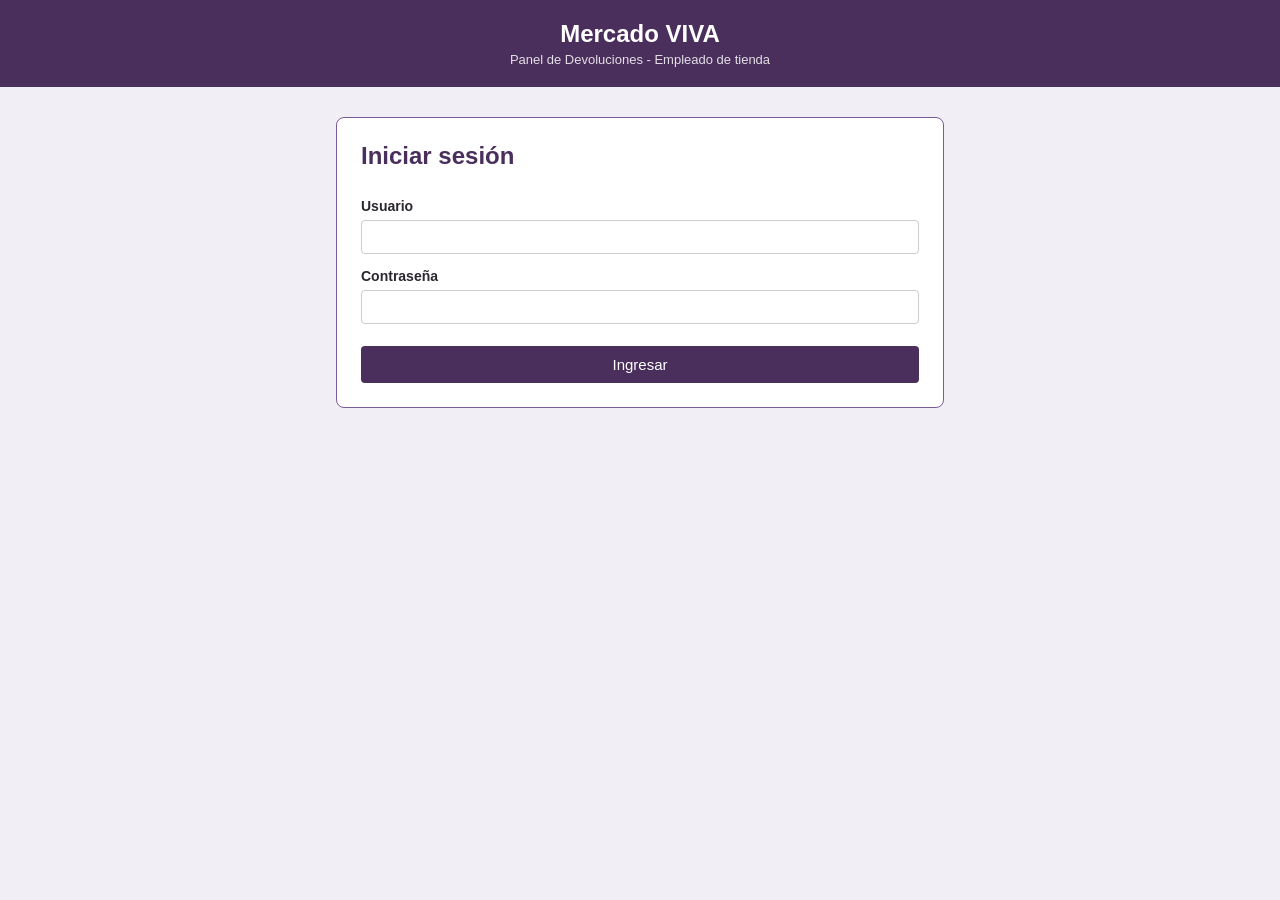
==== Frontend/panel.html @ c82de0e6 "Pagina de entrada, portal del cliente y metodo de pago en el panel" ====
<!DOCTYPE html>
<html lang="es">
<head>
  <meta charset="UTF-8">
  <meta name="viewport" content="width=device-width, initial-scale=1.0">
  <title>Mercado VIVA - Devoluciones</title>
  <link rel="stylesheet" href="css/styles.css">
</head>
<body>
  <header>
    <h1>Mercado VIVA</h1>
    <p>Panel de Devoluciones - Empleado de tienda</p>
  </header>

  <main>
    <section id="seccion-login" class="pantalla">
      <h2>Iniciar sesión</h2>
      <form id="form-login">
        <label for="login-username">Usuario</label>
        <input type="text" id="login-username" required>

        <label for="login-password">Contraseña</label>
        <input type="password" id="login-password" required>

        <button type="submit">Ingresar</button>
      </form>
      <p id="login-error" class="error" hidden></p>
    </section>

    <section id="seccion-buscar" class="pantalla" hidden>
      <div class="barra-superior">
        <span id="empleado-nombre"></span>
        <button id="btn-cerrar-sesion" type="button">Cerrar sesión</button>
      </div>
      <h2>Buscar orden</h2>
      <form id="form-buscar">
        <label for="buscar-numero-orden">Número de orden</label>
        <input type="text" id="buscar-numero-orden" placeholder="Ej: ORD-1001">

        <label for="buscar-documento">Documento del cliente</label>
        <input type="text" id="buscar-documento" placeholder="Ej: 123456789">

        <button type="submit">Buscar</button>
      </form>
      <p id="buscar-error" class="error" hidden></p>
    </section>

    <section id="seccion-registro" class="pantalla" hidden>
      <button id="btn-volver-buscar" type="button" class="link">&larr; Nueva búsqueda</button>
      <h2>Detalle de la orden</h2>
      <div id="detalle-orden"></div>

      <form id="form-devolucion" hidden>
        <h3>Registrar devolución</h3>
        <input type="hidden" id="devolucion-item-id">

        <label for="devolucion-motivo">Motivo</label>
        <textarea id="devolucion-motivo" required></textarea>

        <label for="devolucion-condicion">Condición del producto</label>
        <select id="devolucion-condicion" required>
          <option value="">Selecciona una opción</option>
          <option value="nuevo">Nuevo</option>
          <option value="abierto">Abierto</option>
          <option value="dañado">Dañado</option>
        </select>

        <div id="devolucion-mal-uso-wrapper" hidden>
          <label>
            <input type="checkbox" id="devolucion-mal-uso">
            El daño fue causado por mal uso del cliente
          </label>
        </div>

        <button type="submit">Confirmar devolución</button>
      </form>
      <p id="registro-error" class="error" hidden></p>
    </section>

    <section id="seccion-confirmacion" class="pantalla" hidden>
      <h2>Devolución registrada</h2>
      <div id="confirmacion-detalle" class="tarjeta"></div>
      <button id="btn-descargar-comprobante" type="button">Descargar comprobante</button>
      <button id="btn-nueva-devolucion" type="button">Registrar otra devolución</button>
    </section>
  </main>

  <script src="js/config.js"></script>
  <script src="js/app.js"></script>
</body>
</html>
---- Frontend/css/styles.css ----
:root {
  --color-primario: #4A2E5C;
  --color-secundario: #7A5C99;
  --color-fondo: #F1EEF5;
  --color-texto: #2B2630;
  --color-error: #b3261e;
}

* {
  box-sizing: border-box;
}

body {
  margin: 0;
  font-family: Calibri, Arial, sans-serif;
  background: var(--color-fondo);
  color: var(--color-texto);
}

header {
  background: var(--color-primario);
  color: white;
  padding: 20px;
  text-align: center;
}

header h1 {
  margin: 0;
  font-size: 24px;
}

header p {
  margin: 4px 0 0;
  font-size: 13px;
  opacity: 0.85;
}

main {
  max-width: 640px;
  margin: 30px auto;
  padding: 0 16px;
}

.pantalla {
  background: white;
  border: 1px solid var(--color-secundario);
  border-radius: 8px;
  padding: 24px;
}

h2 {
  color: var(--color-primario);
  margin-top: 0;
}

form {
  display: flex;
  flex-direction: column;
  gap: 6px;
}

label {
  font-weight: bold;
  font-size: 14px;
  margin-top: 8px;
}

input, select, textarea {
  padding: 8px;
  border: 1px solid #ccc;
  border-radius: 4px;
  font-size: 14px;
  font-family: inherit;
}

button {
  margin-top: 16px;
  padding: 10px;
  background: var(--color-primario);
  color: white;
  border: none;
  border-radius: 4px;
  font-size: 15px;
  cursor: pointer;
}

button:hover {
  background: var(--color-secundario);
}

button.link {
  background: none;
  color: var(--color-secundario);
  padding: 0;
  margin-bottom: 12px;
  text-align: left;
  text-decoration: underline;
}

.error {
  color: var(--color-error);
  font-weight: bold;
  margin-top: 12px;
}

.aviso {
  color: var(--color-error);
  font-size: 13px;
}

.barra-superior {
  display: flex;
  justify-content: space-between;
  align-items: center;
  margin-bottom: 16px;
  font-size: 14px;
}

.barra-superior button {
  margin: 0;
  padding: 6px 12px;
  font-size: 13px;
}

.item-orden {
  border: 1px solid #ddd;
  border-radius: 6px;
  padding: 12px;
  margin-bottom: 10px;
}

.item-orden button {
  margin-top: 8px;
}

.tarjeta {
  background: var(--color-fondo);
  border-radius: 6px;
  padding: 16px;
}

.selector-rol {
  display: grid;
  grid-template-columns: 1fr 1fr;
  gap: 16px;
}

.tarjeta-rol {
  display: block;
  border: 1px solid var(--color-secundario);
  border-radius: 8px;
  padding: 20px;
  text-decoration: none;
  color: var(--color-texto);
  transition: background 0.15s ease;
}

.tarjeta-rol:hover {
  background: var(--color-fondo);
}

.tarjeta-rol h3 {
  color: var(--color-primario);
  margin: 0 0 8px;
}

.tarjeta-rol p {
  margin: 0;
  font-size: 14px;
  color: #5C5470;
}

@media (max-width: 480px) {
  .selector-rol {
    grid-template-columns: 1fr;
  }
}
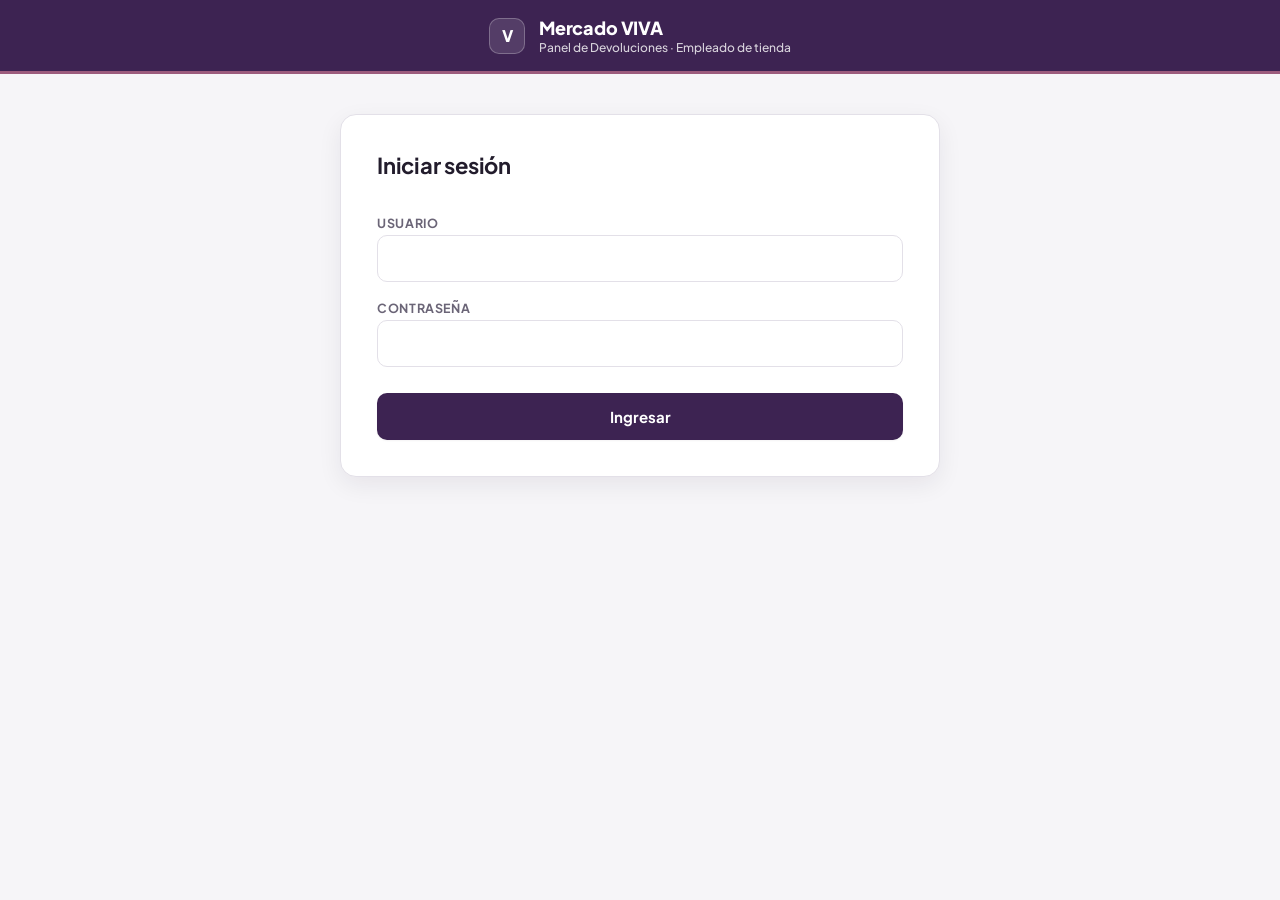
==== commit 964c542c: "Rediseño visual completo del frontend (paleta, tipografia, animaciones, menu de perfil, persistencia" ====
--- a/Frontend/panel.html
+++ b/Frontend/panel.html
@@ -4,13 +4,51 @@
   <meta charset="UTF-8">
   <meta name="viewport" content="width=device-width, initial-scale=1.0">
   <title>Mercado VIVA - Devoluciones</title>
+  <link rel="preconnect" href="https://fonts.googleapis.com">
+  <link rel="preconnect" href="https://fonts.gstatic.com" crossorigin>
+  <link href="https://fonts.googleapis.com/css2?family=Plus+Jakarta+Sans:wght@400;500;600;700;800&display=swap" rel="stylesheet">
   <link rel="stylesheet" href="css/styles.css">
 </head>
 <body>
   <header>
-    <h1>Mercado VIVA</h1>
-    <p>Panel de Devoluciones - Empleado de tienda</p>
+    <div class="marca">
+      <span class="logo-mark">V</span>
+      <div>
+        <h1>Mercado VIVA</h1>
+        <p>Panel de Devoluciones · Empleado de tienda</p>
+      </div>
+    </div>
   </header>
+
+  <div id="barra-empleado" class="barra-empleado" hidden>
+    <div class="barra-empleado-contenido">
+      <span></span>
+      <div id="perfil-menu" class="perfil-menu">
+        <button id="btn-perfil" type="button" class="perfil-trigger">
+          <span class="avatar-mini">
+            <svg viewBox="0 0 24 24" fill="none" stroke="currentColor" stroke-width="1.8" stroke-linecap="round" stroke-linejoin="round">
+              <path d="M20 21v-1.5A5.5 5.5 0 0 0 14.5 14h-5A5.5 5.5 0 0 0 4 19.5V21"/>
+              <circle cx="12" cy="7" r="4"/>
+            </svg>
+          </span>
+          <span id="empleado-nombre"></span>
+          <svg class="perfil-chevron" viewBox="0 0 24 24" fill="none" stroke="currentColor" stroke-width="2" stroke-linecap="round" stroke-linejoin="round">
+            <path d="M6 9l6 6 6-6"/>
+          </svg>
+        </button>
+        <div id="perfil-dropdown" class="perfil-dropdown" hidden>
+          <button id="btn-cerrar-sesion" type="button" class="perfil-opcion">
+            <svg viewBox="0 0 24 24" fill="none" stroke="currentColor" stroke-width="1.8" stroke-linecap="round" stroke-linejoin="round">
+              <path d="M9 21H5a2 2 0 0 1-2-2V5a2 2 0 0 1 2-2h4"/>
+              <path d="M16 17l5-5-5-5"/>
+              <path d="M21 12H9"/>
+            </svg>
+            Cerrar sesión
+          </button>
+        </div>
+      </div>
+    </div>
+  </div>
 
   <main>
     <section id="seccion-login" class="pantalla">
@@ -28,10 +66,6 @@
     </section>
 
     <section id="seccion-buscar" class="pantalla" hidden>
-      <div class="barra-superior">
-        <span id="empleado-nombre"></span>
-        <button id="btn-cerrar-sesion" type="button">Cerrar sesión</button>
-      </div>
       <h2>Buscar orden</h2>
       <form id="form-buscar">
         <label for="buscar-numero-orden">Número de orden</label>
@@ -46,7 +80,12 @@
     </section>
 
     <section id="seccion-registro" class="pantalla" hidden>
-      <button id="btn-volver-buscar" type="button" class="link">&larr; Nueva búsqueda</button>
+      <button id="btn-volver-buscar" type="button" class="volver-boton">
+        <svg viewBox="0 0 24 24" fill="none" stroke="currentColor" stroke-width="2" stroke-linecap="round" stroke-linejoin="round">
+          <path d="M15 18l-6-6 6-6"/>
+        </svg>
+        Nueva búsqueda
+      </button>
       <h2>Detalle de la orden</h2>
       <div id="detalle-orden"></div>
 
@@ -77,11 +116,12 @@
       <p id="registro-error" class="error" hidden></p>
     </section>
 
-    <section id="seccion-confirmacion" class="pantalla" hidden>
+    <section id="seccion-confirmacion" class="pantalla pantalla-centrada" hidden>
+      <div id="icono-confirmacion" class="check-exito"></div>
       <h2>Devolución registrada</h2>
       <div id="confirmacion-detalle" class="tarjeta"></div>
       <button id="btn-descargar-comprobante" type="button">Descargar comprobante</button>
-      <button id="btn-nueva-devolucion" type="button">Registrar otra devolución</button>
+      <button id="btn-nueva-devolucion" type="button" class="secundario">Registrar otra devolución</button>
     </section>
   </main>
 
--- a/Frontend/css/styles.css
+++ b/Frontend/css/styles.css
@@ -1,9 +1,27 @@
 :root {
-  --color-primario: #4A2E5C;
-  --color-secundario: #7A5C99;
-  --color-fondo: #F1EEF5;
-  --color-texto: #2B2630;
-  --color-error: #b3261e;
+  --bg: #F6F5F8;
+  --surface: #FFFFFF;
+  --surface-alt: #F1EFF5;
+  --text: #221C2C;
+  --text-muted: #6B6577;
+  --primary: #3D2352;
+  --primary-dark: #2A1839;
+  --primary-light: #ECE7F2;
+  --accent: #9C5B7D;
+  --accent-light: #F5E9EF;
+  --success: #1E8E5A;
+  --success-light: #E3F5EC;
+  --pendiente: #B7791F;
+  --pendiente-light: #FBF0DE;
+  --danger: #C1332B;
+  --danger-light: #FBEAE8;
+  --border: #E3E0E8;
+  --shadow-sm: 0 1px 2px rgba(30, 20, 45, 0.05);
+  --shadow-md: 0 8px 24px rgba(30, 20, 45, 0.07);
+  --shadow-lg: 0 20px 40px rgba(30, 20, 45, 0.12);
+  --radius: 16px;
+  --radius-sm: 10px;
+  --font: 'Plus Jakarta Sans', -apple-system, BlinkMacSystemFont, 'Segoe UI', sans-serif;
 }
 
 * {
@@ -12,166 +30,588 @@
 
 body {
   margin: 0;
-  font-family: Calibri, Arial, sans-serif;
-  background: var(--color-fondo);
-  color: var(--color-texto);
+  font-family: var(--font);
+  background: var(--bg);
+  color: var(--text);
+  -webkit-font-smoothing: antialiased;
 }
 
 header {
-  background: var(--color-primario);
+  background: var(--primary);
   color: white;
-  padding: 20px;
+  padding: 16px 24px;
   text-align: center;
+  border-bottom: 3px solid var(--accent);
+}
+
+.marca {
+  display: inline-flex;
+  align-items: center;
+  gap: 14px;
+  text-align: left;
+}
+
+.logo-mark {
+  flex-shrink: 0;
+  width: 36px;
+  height: 36px;
+  border-radius: 10px;
+  background: rgba(255, 255, 255, 0.12);
+  display: flex;
+  align-items: center;
+  justify-content: center;
+  font-weight: 800;
+  font-size: 16px;
+  border: 1.5px solid rgba(255, 255, 255, 0.25);
 }
 
 header h1 {
   margin: 0;
-  font-size: 24px;
+  font-size: 18px;
+  font-weight: 800;
+  letter-spacing: -0.01em;
 }
 
 header p {
-  margin: 4px 0 0;
-  font-size: 13px;
-  opacity: 0.85;
+  margin: 1px 0 0;
+  font-size: 12px;
+  font-weight: 500;
+  opacity: 0.8;
+}
+
+.barra-empleado {
+  background: var(--surface);
+  border-bottom: 1px solid var(--border);
+  padding: 14px 24px;
+  align-items: center;
+  justify-content: center;
+}
+
+.barra-empleado:not([hidden]) {
+  display: flex;
+}
+
+.barra-empleado-contenido {
+  width: 100%;
+  max-width: 640px;
+  display: flex;
+  align-items: center;
+  justify-content: space-between;
+  gap: 12px;
+}
+
+.perfil-menu {
+  position: relative;
+}
+
+.perfil-trigger {
+  display: flex;
+  align-items: center;
+  gap: 10px;
+  background: none;
+  border: none;
+  padding: 6px 12px 6px 6px;
+  margin: 0;
+  border-radius: 999px;
+  cursor: pointer;
+  font-family: inherit;
+  font-size: 14px;
+  font-weight: 700;
+  color: var(--text);
+  box-shadow: none;
+  transition: background 0.15s ease;
+}
+
+.perfil-trigger:hover {
+  background: var(--surface-alt);
+  transform: none;
+  box-shadow: none;
+}
+
+.perfil-chevron {
+  width: 14px;
+  height: 14px;
+  color: var(--text-muted);
+  transition: transform 0.15s ease;
+}
+
+.perfil-menu.abierto .perfil-chevron {
+  transform: rotate(180deg);
+}
+
+.perfil-dropdown {
+  position: absolute;
+  top: calc(100% + 10px);
+  right: 0;
+  min-width: 190px;
+  background: var(--surface);
+  border: 1px solid var(--border);
+  border-radius: var(--radius-sm);
+  box-shadow: var(--shadow-lg);
+  padding: 6px;
+  z-index: 10;
+  animation: popIn 0.15s ease both;
+  transform-origin: top right;
+}
+
+.perfil-opcion {
+  display: flex;
+  align-items: center;
+  gap: 10px;
+  width: 100%;
+  background: none;
+  border: none;
+  margin: 0;
+  padding: 10px 12px;
+  border-radius: var(--radius-sm);
+  font-family: inherit;
+  font-size: 14px;
+  font-weight: 700;
+  color: var(--danger);
+  cursor: pointer;
+  text-align: left;
+  box-shadow: none;
+}
+
+.perfil-opcion:hover {
+  background: var(--danger-light);
+  transform: none;
+  box-shadow: none;
+}
+
+.perfil-opcion svg {
+  width: 16px;
+  height: 16px;
+  flex-shrink: 0;
+}
+
+.avatar-mini {
+  width: 32px;
+  height: 32px;
+  border-radius: 50%;
+  background: var(--primary-light);
+  color: var(--primary);
+  display: flex;
+  align-items: center;
+  justify-content: center;
+  flex-shrink: 0;
+}
+
+.avatar-mini svg {
+  width: 18px;
+  height: 18px;
 }
 
 main {
   max-width: 640px;
-  margin: 30px auto;
-  padding: 0 16px;
+  margin: 0 auto;
+  padding: 40px 20px 64px;
 }
 
 .pantalla {
-  background: white;
-  border: 1px solid var(--color-secundario);
-  border-radius: 8px;
-  padding: 24px;
+  background: var(--surface);
+  border: 1px solid var(--border);
+  border-radius: var(--radius);
+  padding: 36px;
+  box-shadow: var(--shadow-md);
+  animation: fadeInUp 0.45s ease both;
+}
+
+.pantalla-centrada {
+  text-align: center;
+}
+
+.pantalla-centrada .tarjeta {
+  text-align: left;
+}
+
+@keyframes fadeInUp {
+  from { opacity: 0; transform: translateY(16px); }
+  to { opacity: 1; transform: translateY(0); }
+}
+
+@keyframes fadeIn {
+  from { opacity: 0; }
+  to { opacity: 1; }
+}
+
+@keyframes popIn {
+  from { opacity: 0; transform: scale(0.5); }
+  to { opacity: 1; transform: scale(1); }
+}
+
+@keyframes girar {
+  to { transform: rotate(360deg); }
 }
 
 h2 {
-  color: var(--color-primario);
-  margin-top: 0;
+  color: var(--text);
+  font-size: 22px;
+  font-weight: 700;
+  letter-spacing: -0.01em;
+  margin: 0;
+}
+
+h3 {
+  font-size: 16px;
+  font-weight: 700;
+  margin: 26px 0 14px;
+  color: var(--text);
+}
+
+.subtitulo {
+  margin: 8px 0 0;
+  color: var(--text-muted);
+  font-size: 14.5px;
+}
+
+.encabezado-pantalla {
+  display: flex;
+  align-items: center;
+  gap: 12px;
+  margin-bottom: 4px;
+}
+
+.volver-boton {
+  display: inline-flex;
+  align-items: center;
+  gap: 6px;
+  background: var(--surface-alt);
+  color: var(--text);
+  border: 1px solid var(--border);
+  border-radius: 999px;
+  padding: 8px 14px 8px 10px;
+  font-size: 13px;
+  font-weight: 700;
+  font-family: inherit;
+  cursor: pointer;
+  margin: 0 0 20px;
+  transition: background 0.15s ease, border-color 0.15s ease;
+}
+
+.volver-boton:hover {
+  background: var(--primary-light);
+  border-color: var(--primary);
+  transform: none;
+  box-shadow: none;
+}
+
+.volver-boton svg {
+  width: 14px;
+  height: 14px;
 }
 
 form {
-  display: flex;
   flex-direction: column;
-  gap: 6px;
+  gap: 4px;
+  margin-top: 22px;
+}
+
+form:not([hidden]) {
+  display: flex;
 }
 
 label {
-  font-weight: bold;
-  font-size: 14px;
-  margin-top: 8px;
-}
-
-input, select, textarea {
-  padding: 8px;
-  border: 1px solid #ccc;
-  border-radius: 4px;
-  font-size: 14px;
+  font-weight: 700;
+  font-size: 12.5px;
+  margin-top: 14px;
+  color: var(--text-muted);
+  text-transform: uppercase;
+  letter-spacing: 0.05em;
+}
+
+input,
+select,
+textarea {
+  padding: 13px 14px;
+  border: 1.5px solid var(--border);
+  border-radius: var(--radius-sm);
+  font-size: 15px;
   font-family: inherit;
+  background: var(--surface);
+  color: var(--text);
+  transition: border-color 0.2s ease, box-shadow 0.2s ease;
+}
+
+input:focus,
+select:focus,
+textarea:focus {
+  outline: none;
+  border-color: var(--primary);
+  box-shadow: 0 0 0 4px var(--primary-light);
+}
+
+textarea {
+  min-height: 84px;
+  resize: vertical;
 }
 
 button {
-  margin-top: 16px;
-  padding: 10px;
-  background: var(--color-primario);
+  margin-top: 22px;
+  padding: 14px 20px;
+  background: var(--primary);
   color: white;
   border: none;
-  border-radius: 4px;
+  border-radius: var(--radius-sm);
   font-size: 15px;
+  font-weight: 700;
+  font-family: inherit;
   cursor: pointer;
+  transition: background 0.15s ease, box-shadow 0.15s ease, transform 0.1s ease;
+  box-shadow: var(--shadow-sm);
+  position: relative;
 }
 
 button:hover {
-  background: var(--color-secundario);
-}
-
-button.link {
-  background: none;
-  color: var(--color-secundario);
-  padding: 0;
+  background: var(--primary-dark);
+  box-shadow: var(--shadow-md);
+}
+
+button:active {
+  transform: scale(0.98);
+}
+
+button:disabled {
+  cursor: not-allowed;
+}
+
+button.cargando {
+  color: transparent;
+  pointer-events: none;
+}
+
+button.cargando::after {
+  content: "";
+  position: absolute;
+  top: 50%;
+  left: 50%;
+  width: 18px;
+  height: 18px;
+  margin: -9px 0 0 -9px;
+  border: 2.5px solid rgba(255, 255, 255, 0.4);
+  border-top-color: white;
+  border-radius: 50%;
+  animation: girar 0.6s linear infinite;
+}
+
+button.secundario {
+  background: var(--surface-alt);
+  color: var(--primary);
+  box-shadow: none;
+  border: 1.5px solid var(--border);
+}
+
+button.secundario:hover {
+  background: var(--primary-light);
+  box-shadow: none;
+}
+
+.error {
+  background: var(--danger-light);
+  color: var(--danger);
+  border: 1px solid rgba(193, 51, 43, 0.25);
+  padding: 13px 16px;
+  border-radius: var(--radius-sm);
+  font-weight: 600;
+  font-size: 14px;
+  margin-top: 18px;
+  animation: fadeIn 0.25s ease both;
+}
+
+.aviso {
+  color: var(--danger);
+  font-size: 13px;
+  font-weight: 700;
+  margin-top: 8px;
+}
+
+.item-orden {
+  border: 1.5px solid var(--border);
+  border-radius: var(--radius-sm);
+  padding: 16px;
   margin-bottom: 12px;
-  text-align: left;
-  text-decoration: underline;
-}
-
-.error {
-  color: var(--color-error);
-  font-weight: bold;
-  margin-top: 12px;
-}
-
-.aviso {
-  color: var(--color-error);
-  font-size: 13px;
-}
-
-.barra-superior {
-  display: flex;
-  justify-content: space-between;
-  align-items: center;
-  margin-bottom: 16px;
-  font-size: 14px;
-}
-
-.barra-superior button {
-  margin: 0;
-  padding: 6px 12px;
-  font-size: 13px;
-}
-
-.item-orden {
-  border: 1px solid #ddd;
-  border-radius: 6px;
-  padding: 12px;
-  margin-bottom: 10px;
+  transition: border-color 0.15s ease, background 0.15s ease, box-shadow 0.15s ease;
+}
+
+.item-orden:hover {
+  border-color: var(--accent);
+  box-shadow: var(--shadow-sm);
+}
+
+.item-orden.seleccionado {
+  border-color: var(--primary);
+  background: var(--primary-light);
+  box-shadow: var(--shadow-sm);
+}
+
+.item-orden p {
+  margin: 0 0 4px;
+  font-size: 15px;
 }
 
 .item-orden button {
-  margin-top: 8px;
+  margin-top: 10px;
+  padding: 10px 16px;
+  font-size: 13.5px;
 }
 
 .tarjeta {
-  background: var(--color-fondo);
-  border-radius: 6px;
-  padding: 16px;
+  background: var(--surface-alt);
+  border-radius: var(--radius-sm);
+  padding: 24px;
+  margin-top: 22px;
+  border: 1px solid var(--border);
+}
+
+.tarjeta p {
+  margin: 0 0 14px;
+  font-size: 15.5px;
+  line-height: 1.3;
+}
+
+.tarjeta p:last-child {
+  margin-bottom: 0;
+}
+
+.tarjeta strong {
+  display: block;
+  color: var(--text-muted);
+  font-weight: 700;
+  font-size: 12px;
+  text-transform: uppercase;
+  letter-spacing: 0.04em;
+  margin-bottom: 2px;
+}
+
+.check-exito {
+  width: 60px;
+  height: 60px;
+  margin: 0 auto 18px;
+  border-radius: 50%;
+  background: var(--success-light);
+  color: var(--success);
+  display: flex;
+  align-items: center;
+  justify-content: center;
+  font-size: 28px;
+  font-weight: 800;
+  animation: popIn 0.4s cubic-bezier(0.34, 1.56, 0.64, 1) both;
+}
+
+.check-exito.pendiente {
+  background: var(--pendiente-light);
+  color: var(--pendiente);
+}
+
+.check-exito.rechazado {
+  background: var(--danger-light);
+  color: var(--danger);
 }
 
 .selector-rol {
   display: grid;
   grid-template-columns: 1fr 1fr;
-  gap: 16px;
+  gap: 18px;
+  margin-top: 30px;
 }
 
 .tarjeta-rol {
-  display: block;
-  border: 1px solid var(--color-secundario);
-  border-radius: 8px;
-  padding: 20px;
+  display: flex;
+  flex-direction: column;
+  align-items: center;
+  text-align: center;
+  border: 1.5px solid var(--border);
+  border-radius: var(--radius);
+  padding: 32px 22px 24px;
   text-decoration: none;
-  color: var(--color-texto);
-  transition: background 0.15s ease;
+  color: var(--text);
+  background: var(--surface);
+  box-shadow: var(--shadow-sm);
+  transition: transform 0.2s ease, box-shadow 0.2s ease, border-color 0.2s ease;
 }
 
 .tarjeta-rol:hover {
-  background: var(--color-fondo);
+  transform: translateY(-5px);
+  box-shadow: var(--shadow-lg);
+  border-color: var(--primary);
+}
+
+.avatar-rol {
+  width: 76px;
+  height: 76px;
+  border-radius: 50%;
+  background: var(--primary-light);
+  color: var(--primary);
+  display: flex;
+  align-items: center;
+  justify-content: center;
+  margin-bottom: 18px;
+  transition: background 0.2s ease, color 0.2s ease, transform 0.2s ease;
+}
+
+.avatar-rol svg {
+  width: 36px;
+  height: 36px;
+}
+
+.tarjeta-rol:hover .avatar-rol {
+  background: var(--primary);
+  color: white;
+  transform: scale(1.06);
 }
 
 .tarjeta-rol h3 {
-  color: var(--color-primario);
+  color: var(--text);
   margin: 0 0 8px;
+  font-size: 17px;
+  font-weight: 700;
 }
 
 .tarjeta-rol p {
   margin: 0;
-  font-size: 14px;
-  color: #5C5470;
-}
-
-@media (max-width: 480px) {
+  font-size: 13.5px;
+  color: var(--text-muted);
+  line-height: 1.45;
+}
+
+.continuar {
+  display: inline-flex;
+  align-items: center;
+  gap: 6px;
+  margin-top: 20px;
+  padding-top: 16px;
+  width: 100%;
+  justify-content: center;
+  border-top: 1px solid var(--border);
+  color: var(--primary);
+  font-weight: 700;
+  font-size: 13.5px;
+}
+
+.continuar svg {
+  width: 15px;
+  height: 15px;
+  transition: transform 0.2s ease;
+}
+
+.tarjeta-rol:hover .continuar svg {
+  transform: translateX(4px);
+}
+
+@media (max-width: 560px) {
   .selector-rol {
     grid-template-columns: 1fr;
   }
-}
+
+  .pantalla {
+    padding: 26px 20px;
+  }
+
+  main {
+    padding: 24px 14px 48px;
+  }
+
+  .barra-empleado-contenido {
+    flex-wrap: wrap;
+  }
+}
